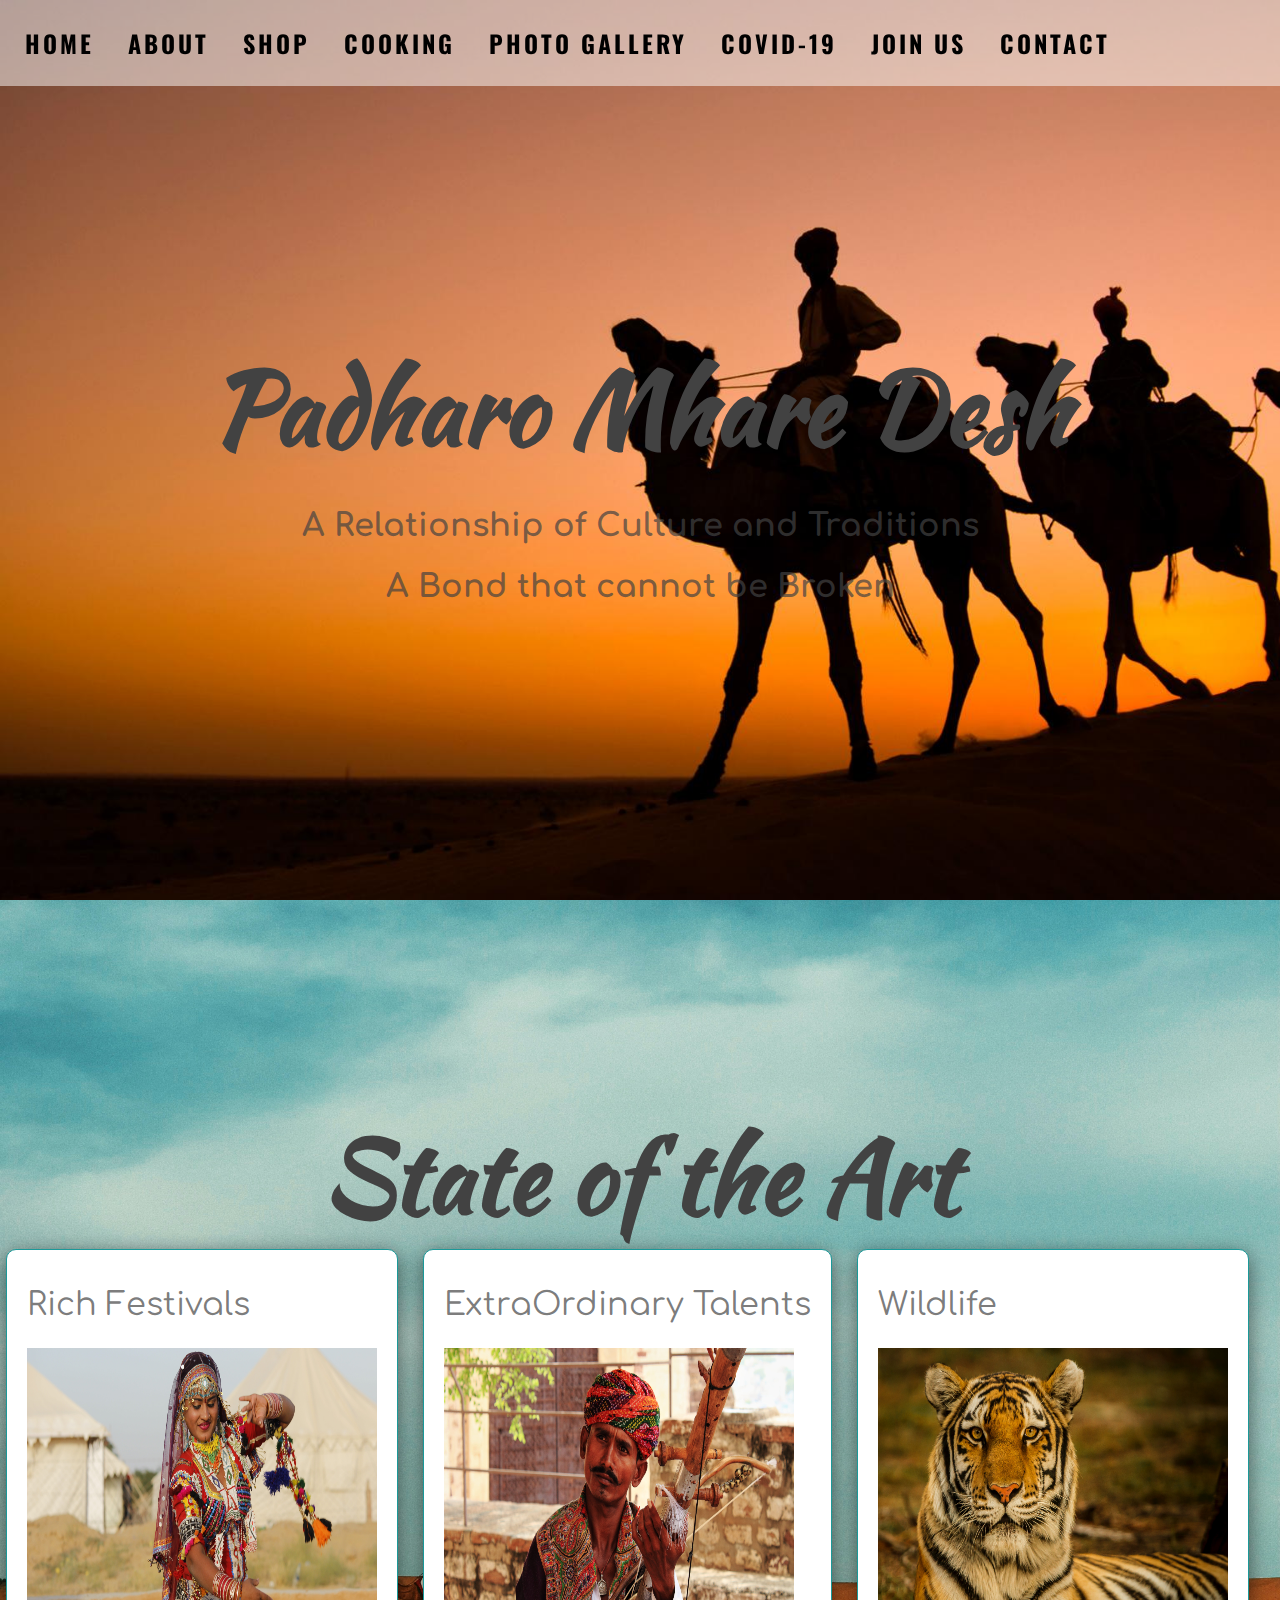
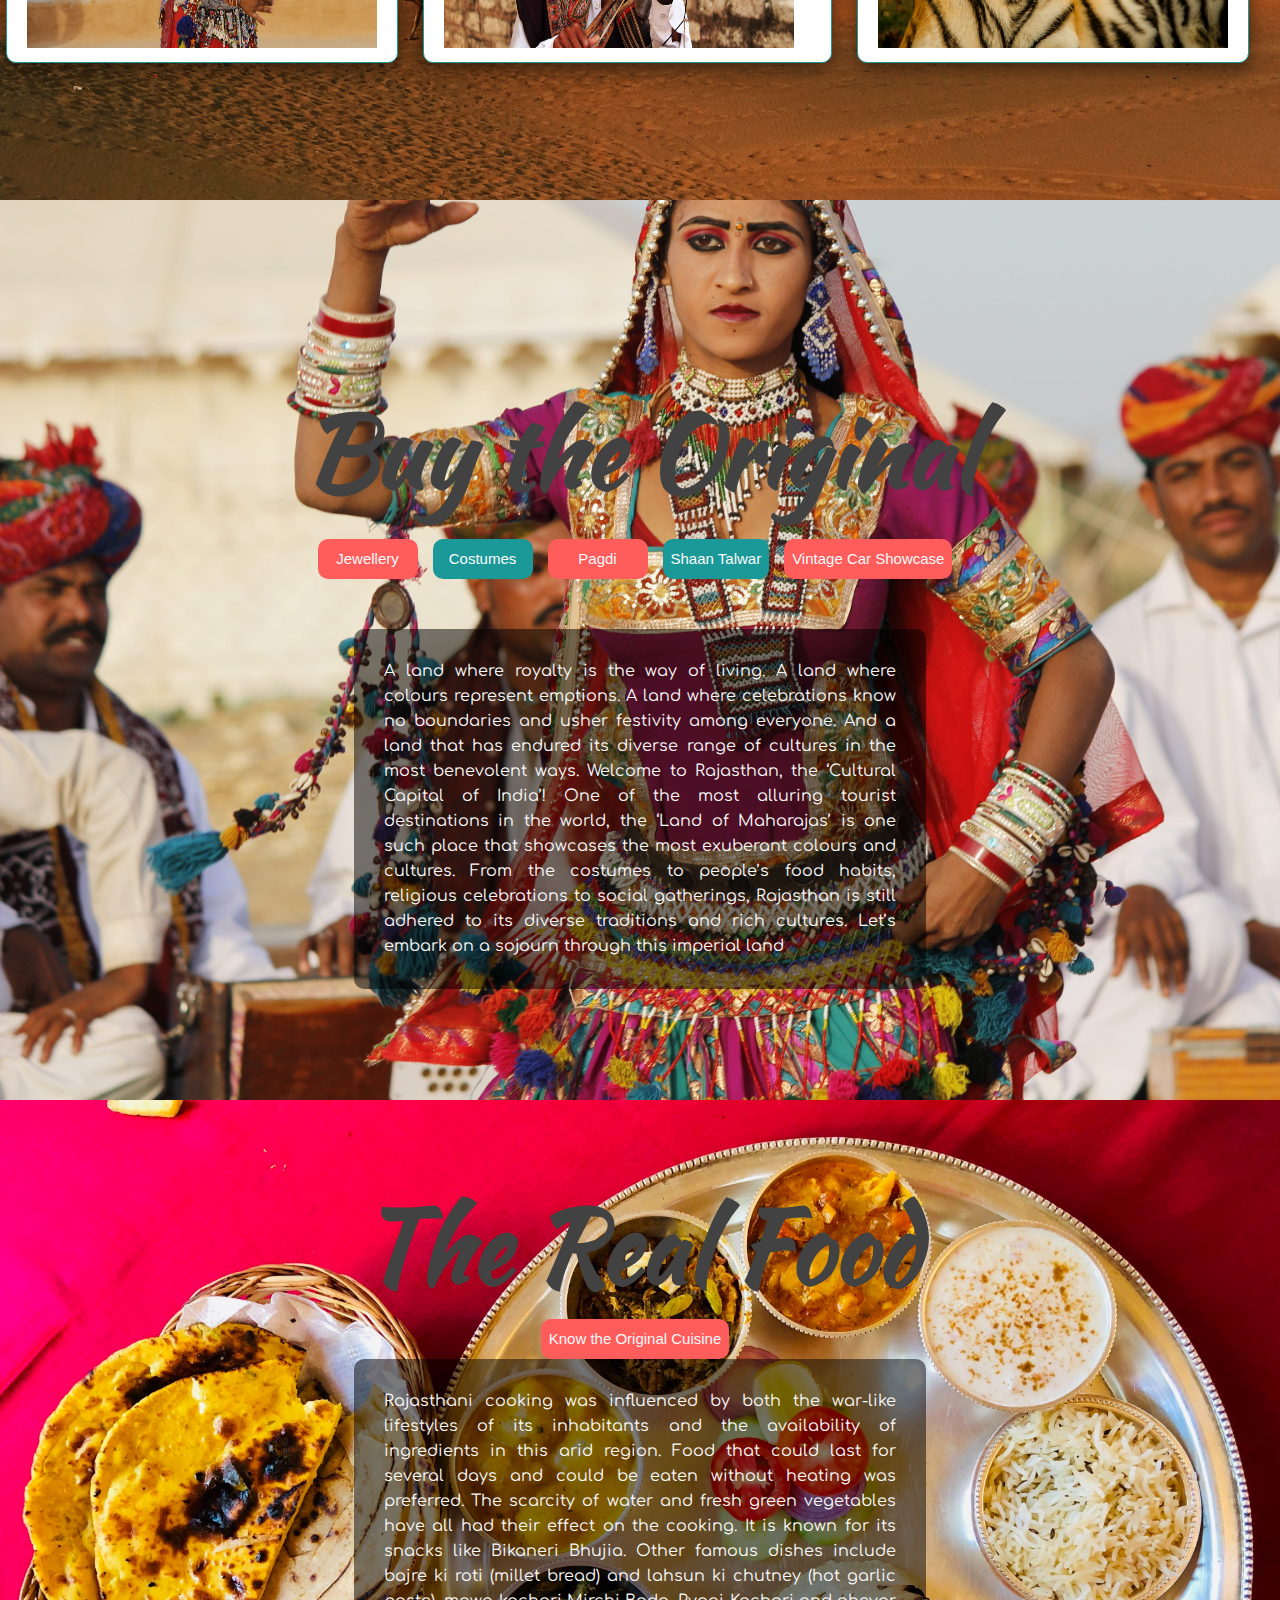
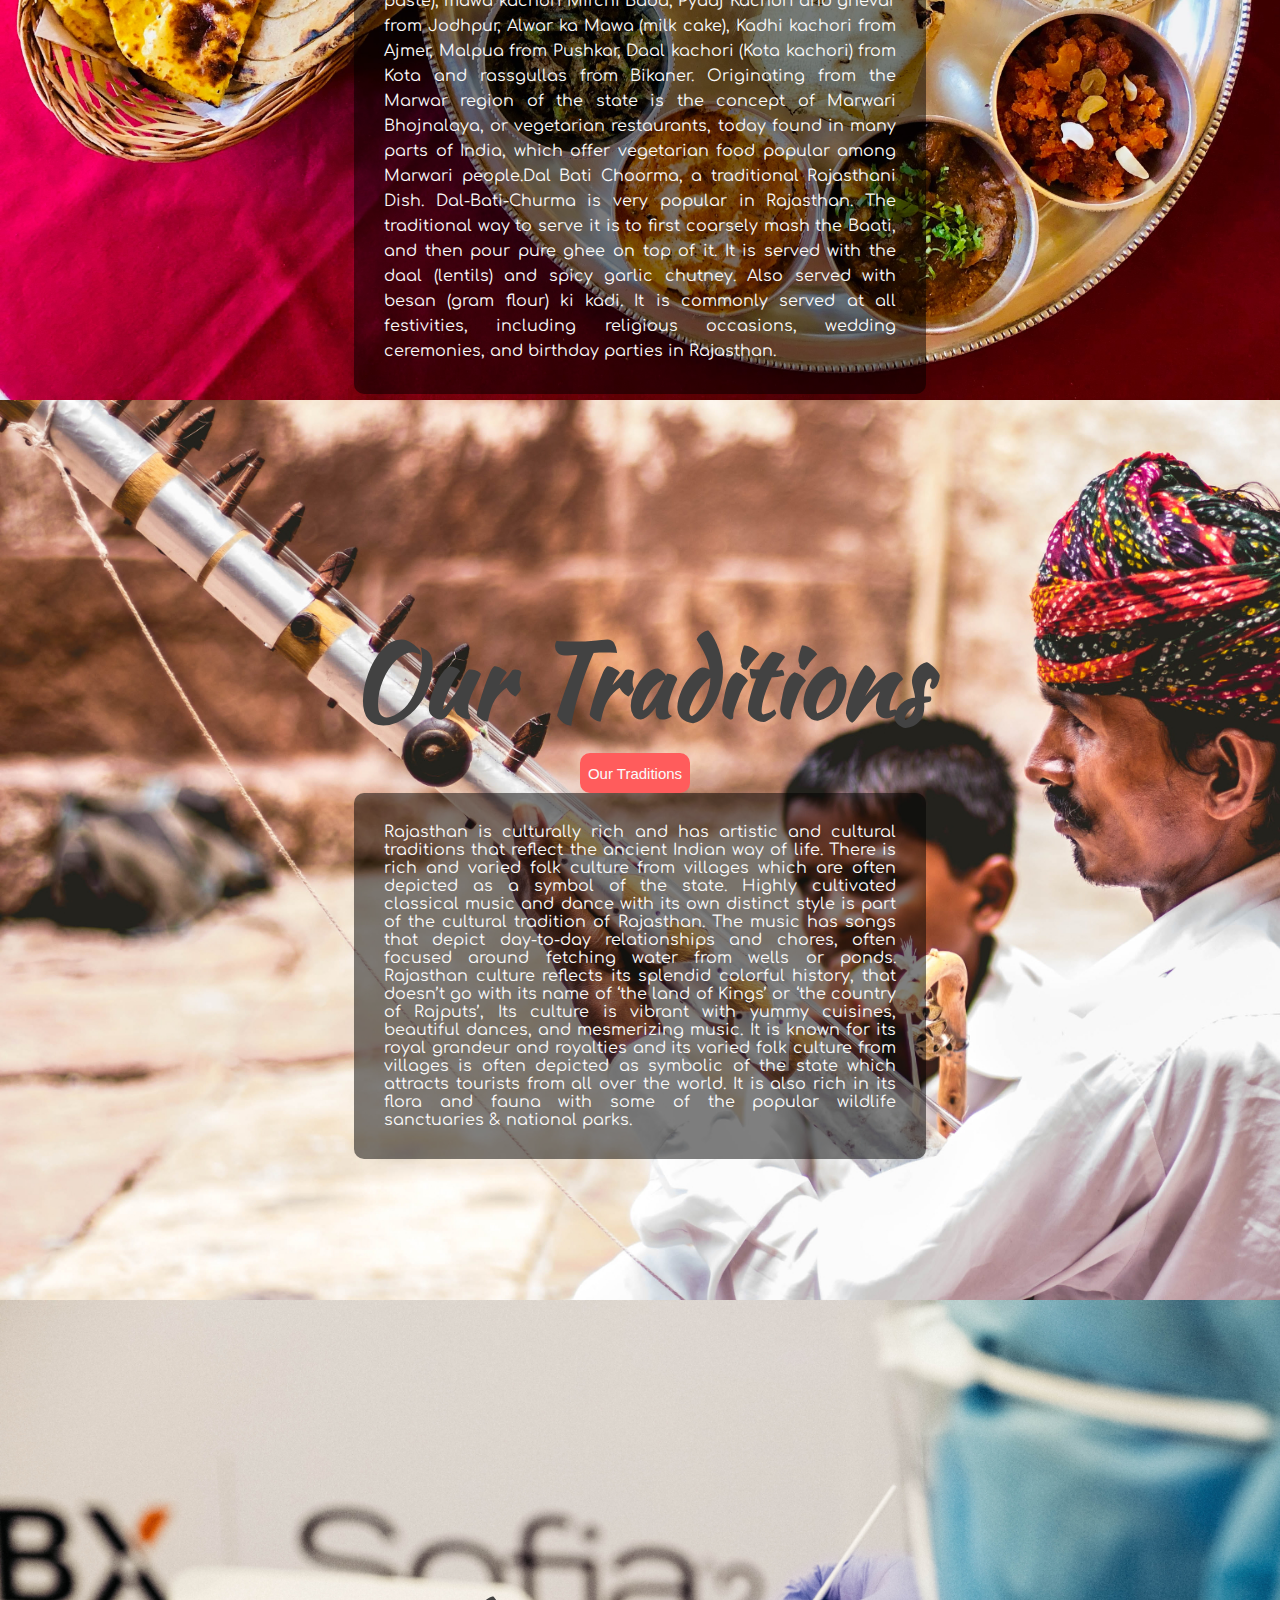
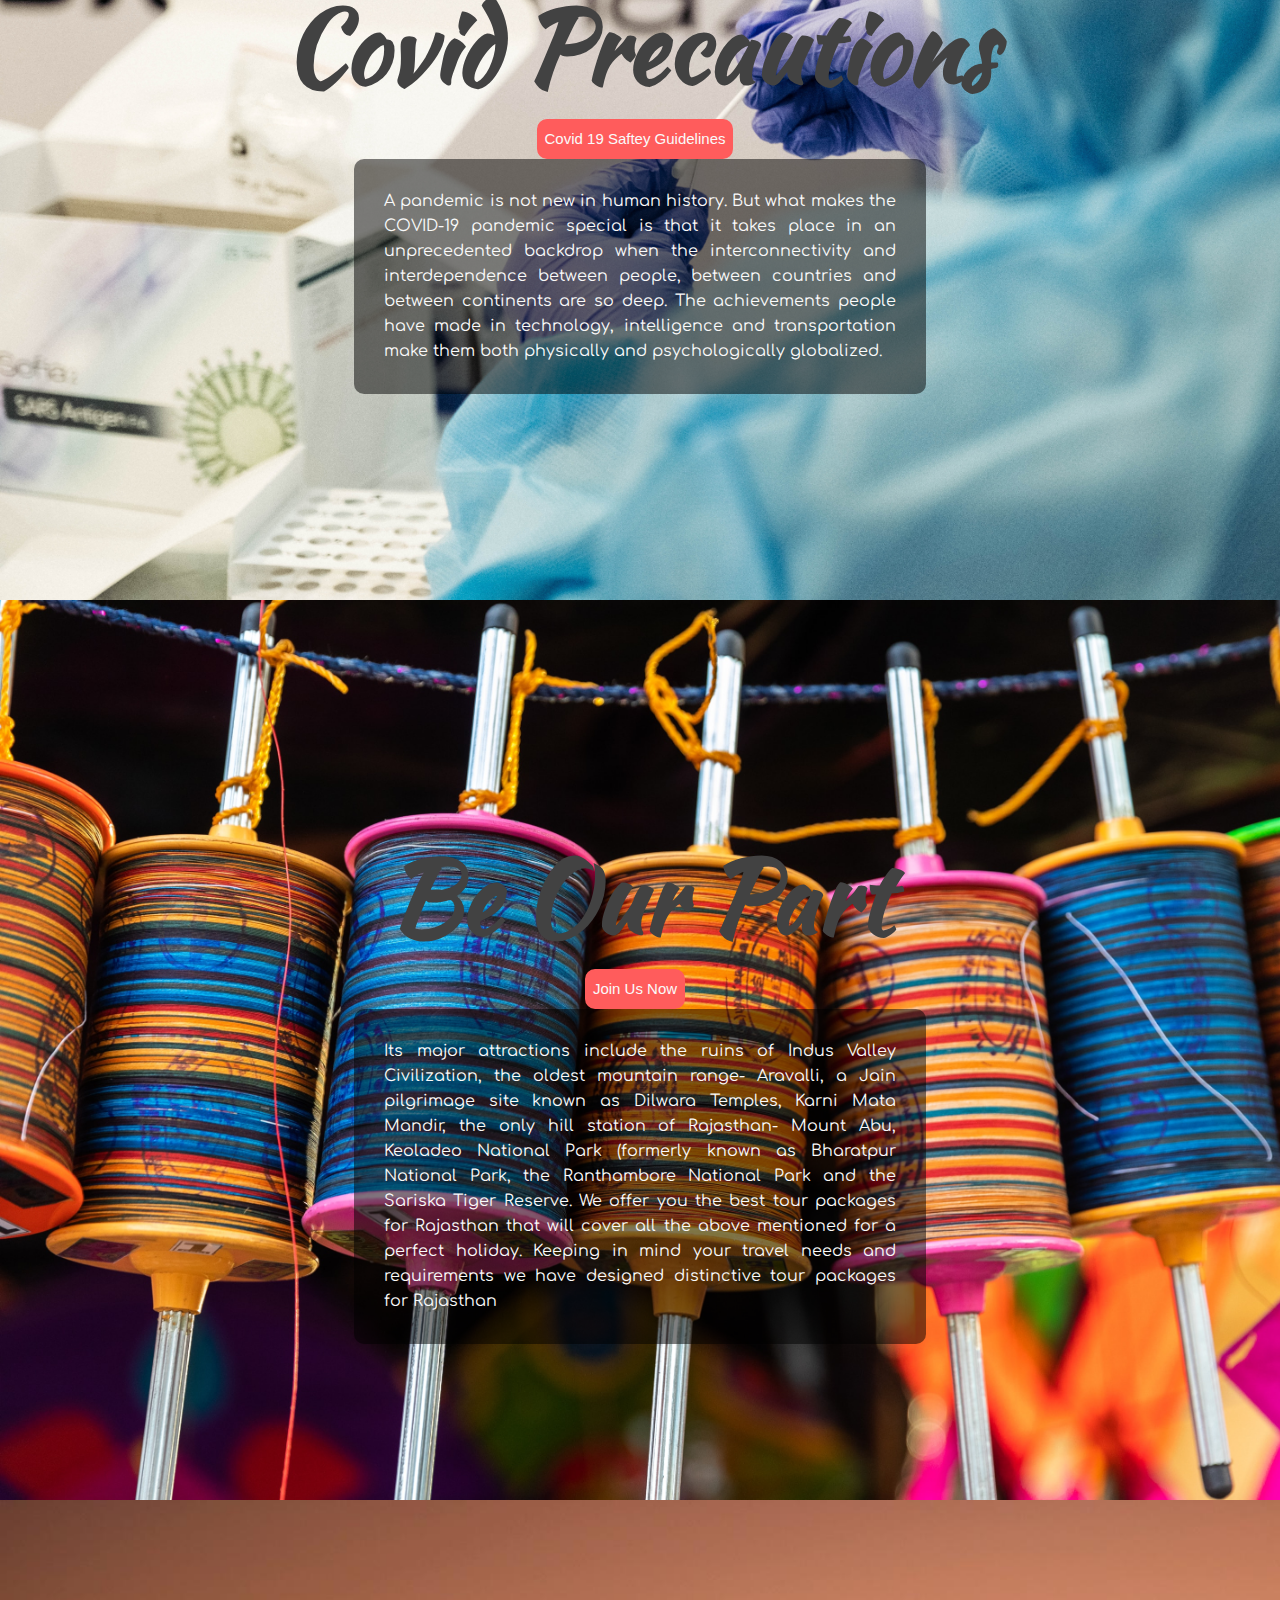
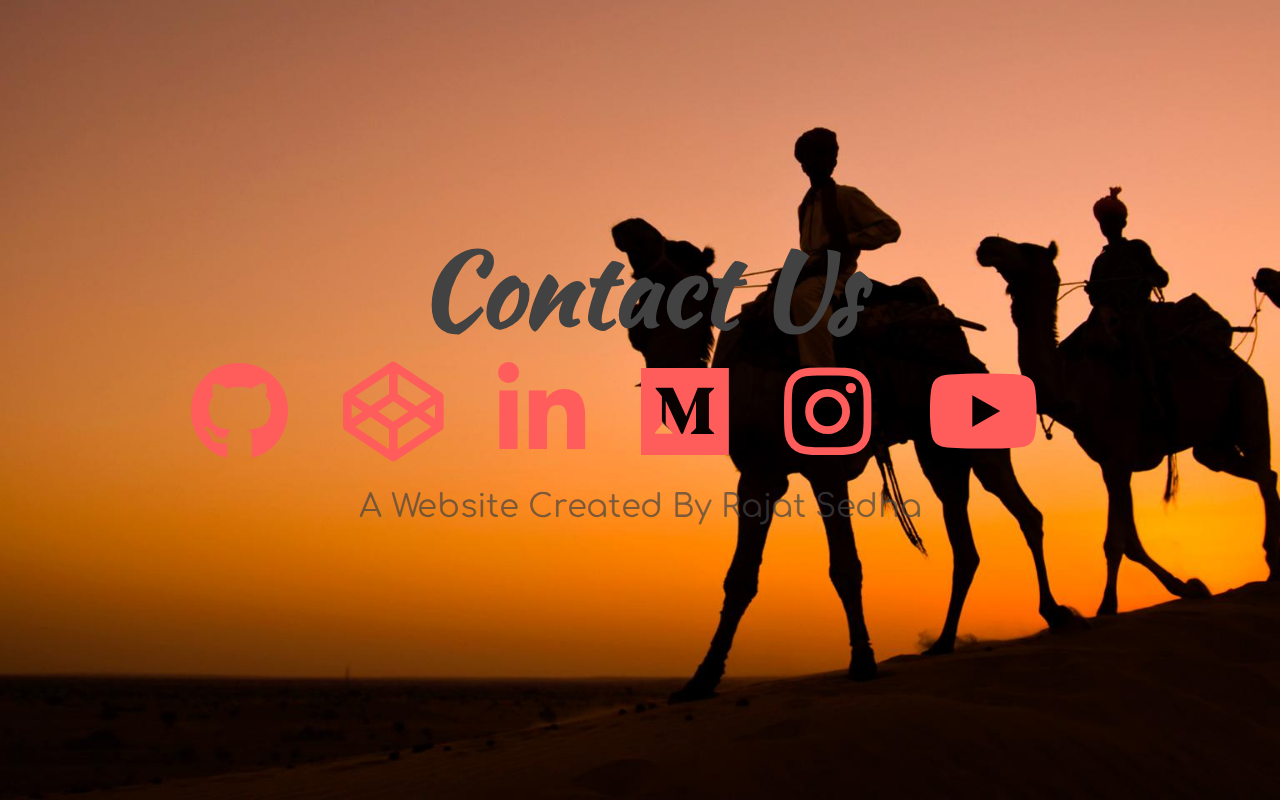
==== Home.html @ 93187e01 "PadharoMhareDesh is a website that shows the Colors of  the Indian State Rajasthan located in the we" ====
<!DOCTYPE html>
<html>
<head>
	<title></title>
	<link rel="stylesheet" href="https://cdnjs.cloudflare.com/ajax/libs/font-awesome/5.10.2/css/all.min.css"/>
</head>
<body>
	<link rel="stylesheet" type="text/css" href="css/home.css">
<script type="text/javascript" src="home.js"></script>
<nav id="nav">
	<a href="#home">HOME</a>
	<a href="#about">ABOUT</a>
	<a href="#projects">SHOP</a>
	<a href="#cooking">COOKING</a>
	<a href="#gallery">PHOTO GALLERY</a>
	<a href="#guidelines">COVID-19</a>
	<a href="#joinus">JOIN US</a>
	<a href="#contacts">CONTACT</a>

</nav>
<section id="home">
	<div class="title-group">
		<h1>Padharo Mhare Desh</h1>
		<h2><strong>A Relationship of Culture and Traditions</strong></h2>
		<h2><strong>A Bond that cannot be Broken</strong></h2>
	</div>
</section>
<section id="about">
	<h1>State of the Art</h1>
	<div class="about-container">
		<div class="image-container">
			<h2>Rich Festivals</h2>
			<img id="image1" src="images/image1.jpg"></img>
		</div>
		<div class="image-container">
			<h2>ExtraOrdinary Talents</h2>
			<img id="image2" src="images/image2.jpg"></img>
		</div>
		<div class="image-container">
			<h2>Wildlife</h2>
			<img id="image3" src="images/blake-meyer-5RBXc7R-YWs-unsplash.jpg"></img>
		</div>
	</div>
</section>
<section id="projects">
	<h1>Buy the Original</h1>
	<div class="buttons">
		<button class="primary" onclick="window.location.href='jewelleryindex/jewellery.html';">Jewellery</button>
		<button class="secondary" onclick="window.location.href='costumesindex/costumes.html';">Costumes</button>
		<button class="primary" onclick="window.location.href='pagdiindex/pagdi.html';">Pagdi</button>
		<button class="secondary" onclick="window.location.href='tlwarindex/talwar.html';">Shaan Talwar</button>
		<button class="primary" onclick="window.location.href='vintageindex/vintage.html';">Vintage Car Showcase</button>
	</div>
	<div class="text-box">
		<p>A land where royalty is the way of living. A land where colours represent emptions. A land where celebrations know no boundaries and usher festivity among everyone. And a land that has endured its diverse range of cultures in the most benevolent ways.

Welcome to Rajasthan, the ‘Cultural Capital of India’! One of the most alluring tourist destinations in the world, the ‘Land of Maharajas’ is one such place that showcases the most exuberant colours and cultures. From the costumes to people’s food habits, religious celebrations to social gatherings, Rajasthan is still adhered to its diverse traditions and rich cultures. Let’s embark on a sojourn through this imperial land</p>
	</div>
</section>
<section id="cooking">
	<h1>The Real Food</h1>
	<button class="primary" onclick="window.location.href='foodindex/food.html';">Know the Original Cuisine</button>
	<div class="text-box">
		<p>Rajasthani cooking was influenced by both the war-like lifestyles of its inhabitants and the availability of ingredients in this arid region. Food that could last for several days and could be eaten without heating was preferred. The scarcity of water and fresh green vegetables have all had their effect on the cooking. It is known for its snacks like Bikaneri Bhujia. Other famous dishes include bajre ki roti (millet bread) and lahsun ki chutney (hot garlic paste), mawa kachori Mirchi Bada, Pyaaj Kachori and ghevar from Jodhpur, Alwar ka Mawa (milk cake), Kadhi kachori from Ajmer, Malpua from Pushkar, Daal kachori (Kota kachori) from Kota and rassgullas from Bikaner. Originating from the Marwar region of the state is the concept of Marwari Bhojnalaya, or vegetarian restaurants, today found in many parts of India, which offer vegetarian food popular among Marwari people.Dal Bati Choorma, a traditional Rajasthani Dish. Dal-Bati-Churma is very popular in Rajasthan. The traditional way to serve it is to first coarsely mash the Baati, and then pour pure ghee on top of it. It is served with the daal (lentils) and spicy garlic chutney. Also served with besan (gram flour) ki kadi. It is commonly served at all festivities, including religious occasions, wedding ceremonies, and birthday parties in Rajasthan.</p>
	</div>
</section>
<section id="gallery">
	<h1>Our Traditions</h1>
	<button class="primary" onclick="window.location.href='traditionsindex/traditions.html';">Our Traditions</button>
	<div class="text-box">
		Rajasthan is culturally rich and has artistic and cultural traditions that reflect the ancient Indian way of life. There is rich and varied folk culture from villages which are often depicted as a symbol of the state. Highly cultivated classical music and dance with its own distinct style is part of the cultural tradition of Rajasthan. The music has songs that depict day-to-day relationships and chores, often focused around fetching water from wells or ponds.
		Rajasthan culture reflects its splendid colorful history, that doesn’t go with its name of ‘the land of Kings’ or ‘the country of Rajputs’, Its culture is vibrant with yummy cuisines, beautiful dances, and mesmerizing music.

It is known for its royal grandeur and royalties and its varied folk culture from villages is often depicted as symbolic of the state which attracts tourists from all over the world. It is also rich in its flora and fauna with some of the popular wildlife sanctuaries & national parks.
	</div>
</section>
<section id="guidelines">
	<h1>Covid Precautions</h1>
<button class="primary" onclick="window.location.href='guidilinesindex/guidelines.html';">Covid 19 Saftey Guidelines</button>
	<div class="text-box">
		<p>A pandemic is not new in human history. But what makes the COVID-19 pandemic special is that it takes place in an unprecedented backdrop when the interconnectivity and interdependence between people, between countries and between continents are so deep. The achievements people have made in technology, intelligence and transportation make them both physically and psychologically globalized.</p>
	</div>
</section>
<section id="joinus">
	<h1>Be Our Part</h1>
	<button class="primary" onclick="window.location.href='loginindex/login.html';">Join Us Now</button>
	<div class="text-box">
		<p>Its major attractions include the ruins of Indus Valley Civilization, the oldest mountain range- Aravalli, a Jain pilgrimage site known as Dilwara Temples, Karni Mata Mandir, the only hill station of Rajasthan- Mount Abu, Keoladeo National Park (formerly known as Bharatpur National Park, the Ranthambore National Park and the Sariska Tiger Reserve. We offer you the best tour packages for Rajasthan that will cover all the above mentioned for a perfect holiday. Keeping in mind your travel needs and requirements we have designed distinctive tour packages for Rajasthan</p>
	</div>
</section>
<section id="contacts">
	<h1>Contact Us</h1>
	<div class="social-icons">
		<i class="fab fa-github" onclick="window.location.href='https://github.com/RajatSedha';"></i>
		<i class="fab fa-codepen"></i>
		<i class="fab fa-linkedin-in" onclick="window.location.href='https://www.linkedin.com/in/rajatsedha1/';"></i>
		<i class="fab fa-medium"></i>
		<i class="fab fa-instagram"></i>
		<i class="fab fa-youtube"></i>
	</div>
	<h2>A Website Created By Rajat Sedha</h2>
</section>

</body>
</html>
---- css/home.css ----
@import url('https://fonts.googleapis.com/css2?family=Comfortaa&family=Kaushan+Script&family=Oswald&display=swap');
:root {
  --primary-color: rgb(255, 92, 92);
  --primary-variant: #ff2d2d;
  --secondary-color: #1b9999;
  --on-primary: rgb(250, 250, 250);
  --on-background: rgb(66, 66, 66);
  --on-background-alt: rgba(66, 66, 66, 0.7);
  --background: rgb(255, 255, 255);
  --box-shadow: 0 5px 20px 1px rgba(0, 0, 0, 0.5);
}
body {
  margin: 0;
  color: var(--on-background);
  font-family: Comfortaa, sans-serif;
  /*background-color: var(--background);*/
  /*background-size: cover;*/
}
#home{
  background: url(../images/wp4021293-rajasthan-wallpapers.jpg);
  background-size: cover;
}
#about{
  background: url(../images/ivy-aralia-nizar-Bz3aP1lagp4-unsplash.jpg);
  background-size: cover;
}
#projects{
  background: url(../images/wallpaperflare.com_wallpapee3d.jpg);
  background-size: cover;
}
#cooking{
  background: url(../images/barun-ghosh-wClFKcjhNcI-unsplash.jpg);
  background-size: cover;
}
#styles{
background: url(../images/nina-luong-t2ibC_N1z00-unsplash.jpg);
background-size: cover;
}
#gallery{
background: url(../images/wallpaperflare.com_wallpapeeed.jpg);
background-size: cover;
}
#guidelines{
  background: url(../images/jc-gellidon-xX0NVbJy8a8-unsplash.jpg);
  background-size: cover;
}
#joinus{
background: url(../images/nina-luong-t2ibC_N1z00-unsplash.jpg);
background-size: cover;
}
#contacts{
background: url(../images/wp4021293-rajasthan-wallpapers.jpg);
background-size: cover;
}
html {
  box-sizing: border-box;
  scroll-behavior: smooth;
}
section {
  min-height: 100vh;
  display: flex;
  justify-content: center;
  align-items: center;
  flex-direction: column;
}
h1 {
  font-family: Kaushan Script, sans-serif;
  font-size: 100px;
  margin-bottom: 0;
}

h2 {
  color: var(--on-background-alt);
  font-size: 32px;
  font-weight: normal;
}
/* Navigation */
nav {
  z-index: 10;
  position: fixed;
  font-family: Oswald, sans-serif;
  font-size: 24px;
  letter-spacing: 3px;
  padding: 25px;
  width: 100vw;
  background: rgb(255 255 255 / 50%);
}
a {
  margin-right: 25px;
  color: black;
  text-decoration: none;
  border-bottom: 3px solid transparent;
  font-weight: bold;
}
/* Home Section */
.title-group {
  text-align: center;
}

/* About Section */
.about-container {
  display: flex;
}
.image-container {
  border: 1px solid var(--secondary-color);
  border-radius: 10px;
  padding: 10px 20px;
  margin-right: 25px;
  width: auto;
  background: var(--background);
  box-shadow: var(--box-shadow);
}
img {
  height: 300px;
  width: 350px;
}
.buttons {
  margin-top: 15px;
  margin-bottom: 50px;
}
button {
  min-width: 100px;
  height: 40px;
  cursor: pointer;
  border-radius: 10px;
  margin-right: 10px;
  border: 2px solid var(--primary-color);
  font-size: 15px;
  outline: none;
}
button:disabled {
  opacity: 0.4;
  cursor: default;
}

button:hover:not(.outline) {
  filter: brightness(110%);
}

.primary {
  background: var(--primary-color);
  color: var(--on-primary);
}


.secondary {
  border: 2px solid var(--secondary-color);
}

.secondary,
.secondary:hover,
.outline.secondary:hover {
  background: var(--secondary-color);
  color: var(--on-primary);
}

.outline {
  background: var(--background);
  color: var(--on-background);
}

.outline:hover {
  background: var(--primary-color);
  color: var(--on-primary);
}

.text-box {
  width: 40%;
  text-align: justify;
  background: rgb(0 0 0 / 50%);
  color: var(--on-primary);
  border-radius: 10px;
  padding: 30px;
}

p {
  margin: 0;
  line-height: 25px;
}
/* Contact Section */
.fab {
  font-size: 100px;
  margin-right: 50px;
  cursor: pointer;
  color: var(--primary-color);
}

.fab:hover {
  color: var(--on-background);
}
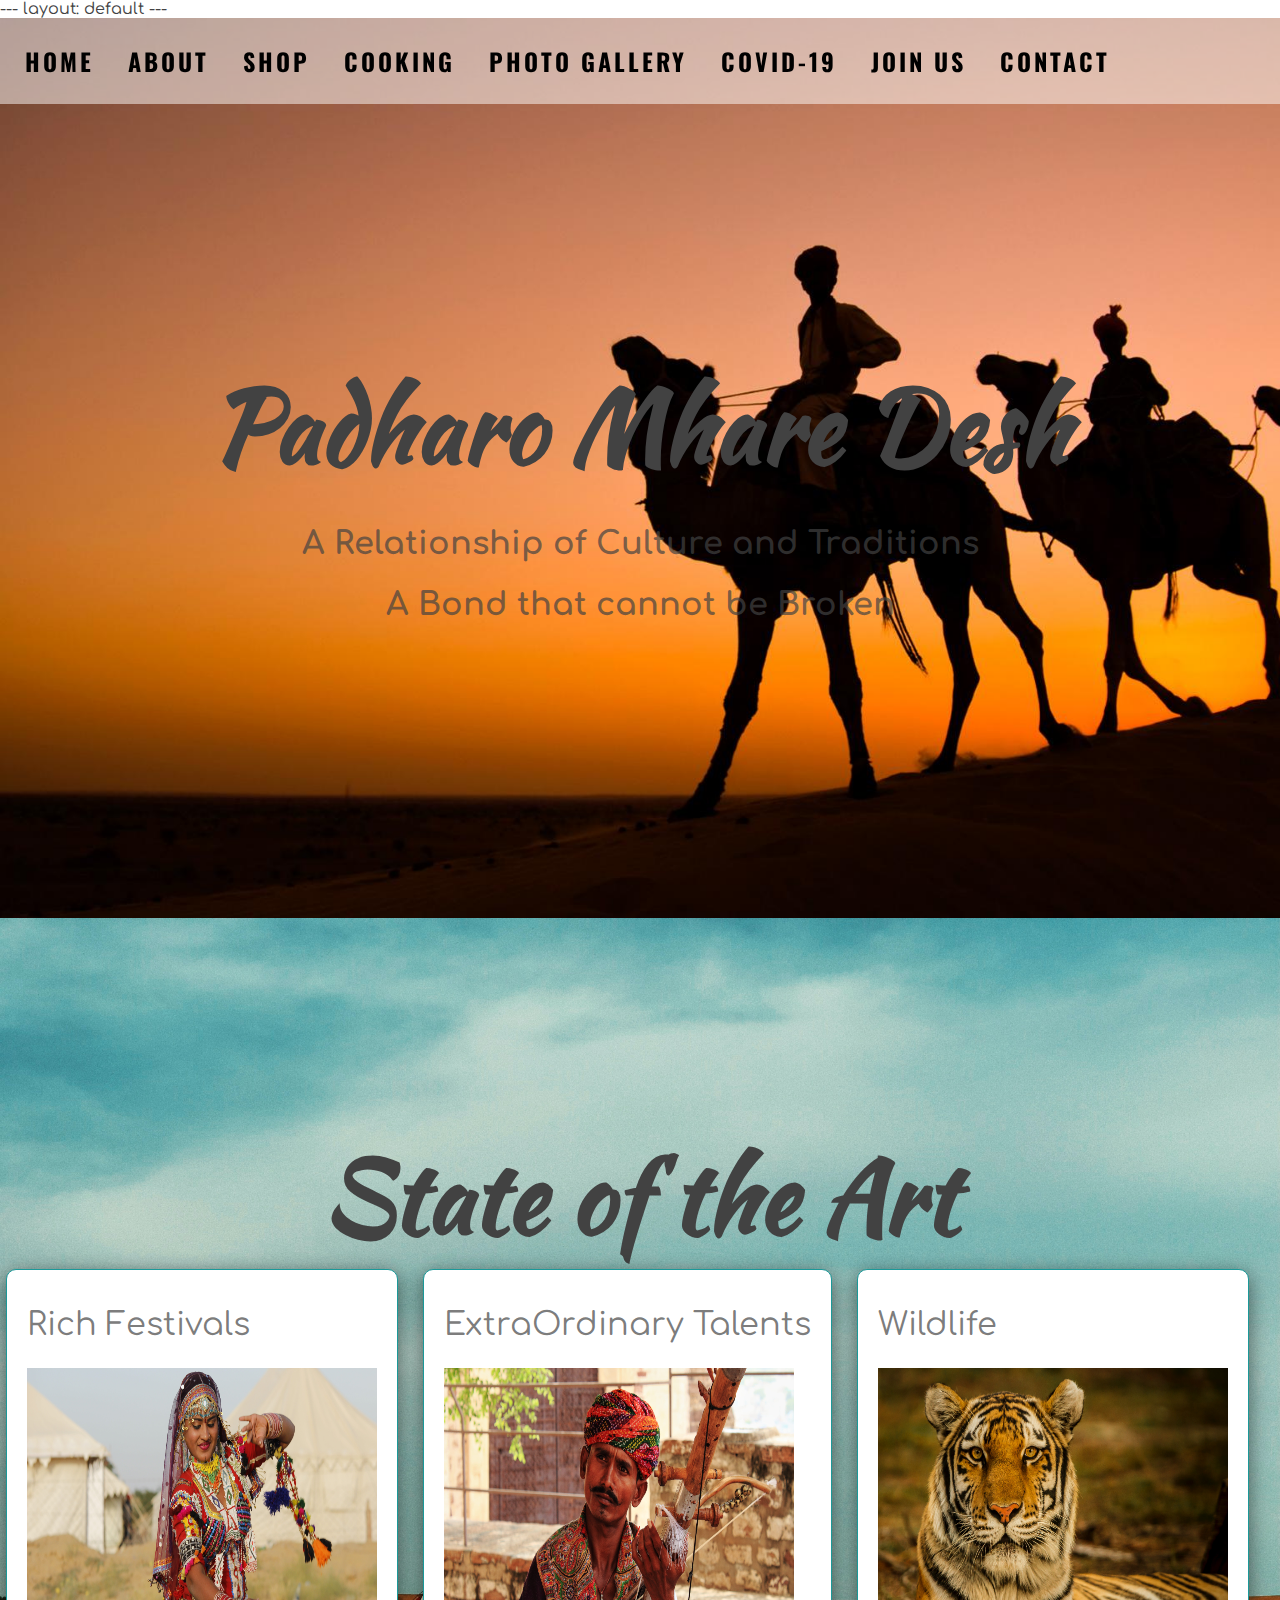
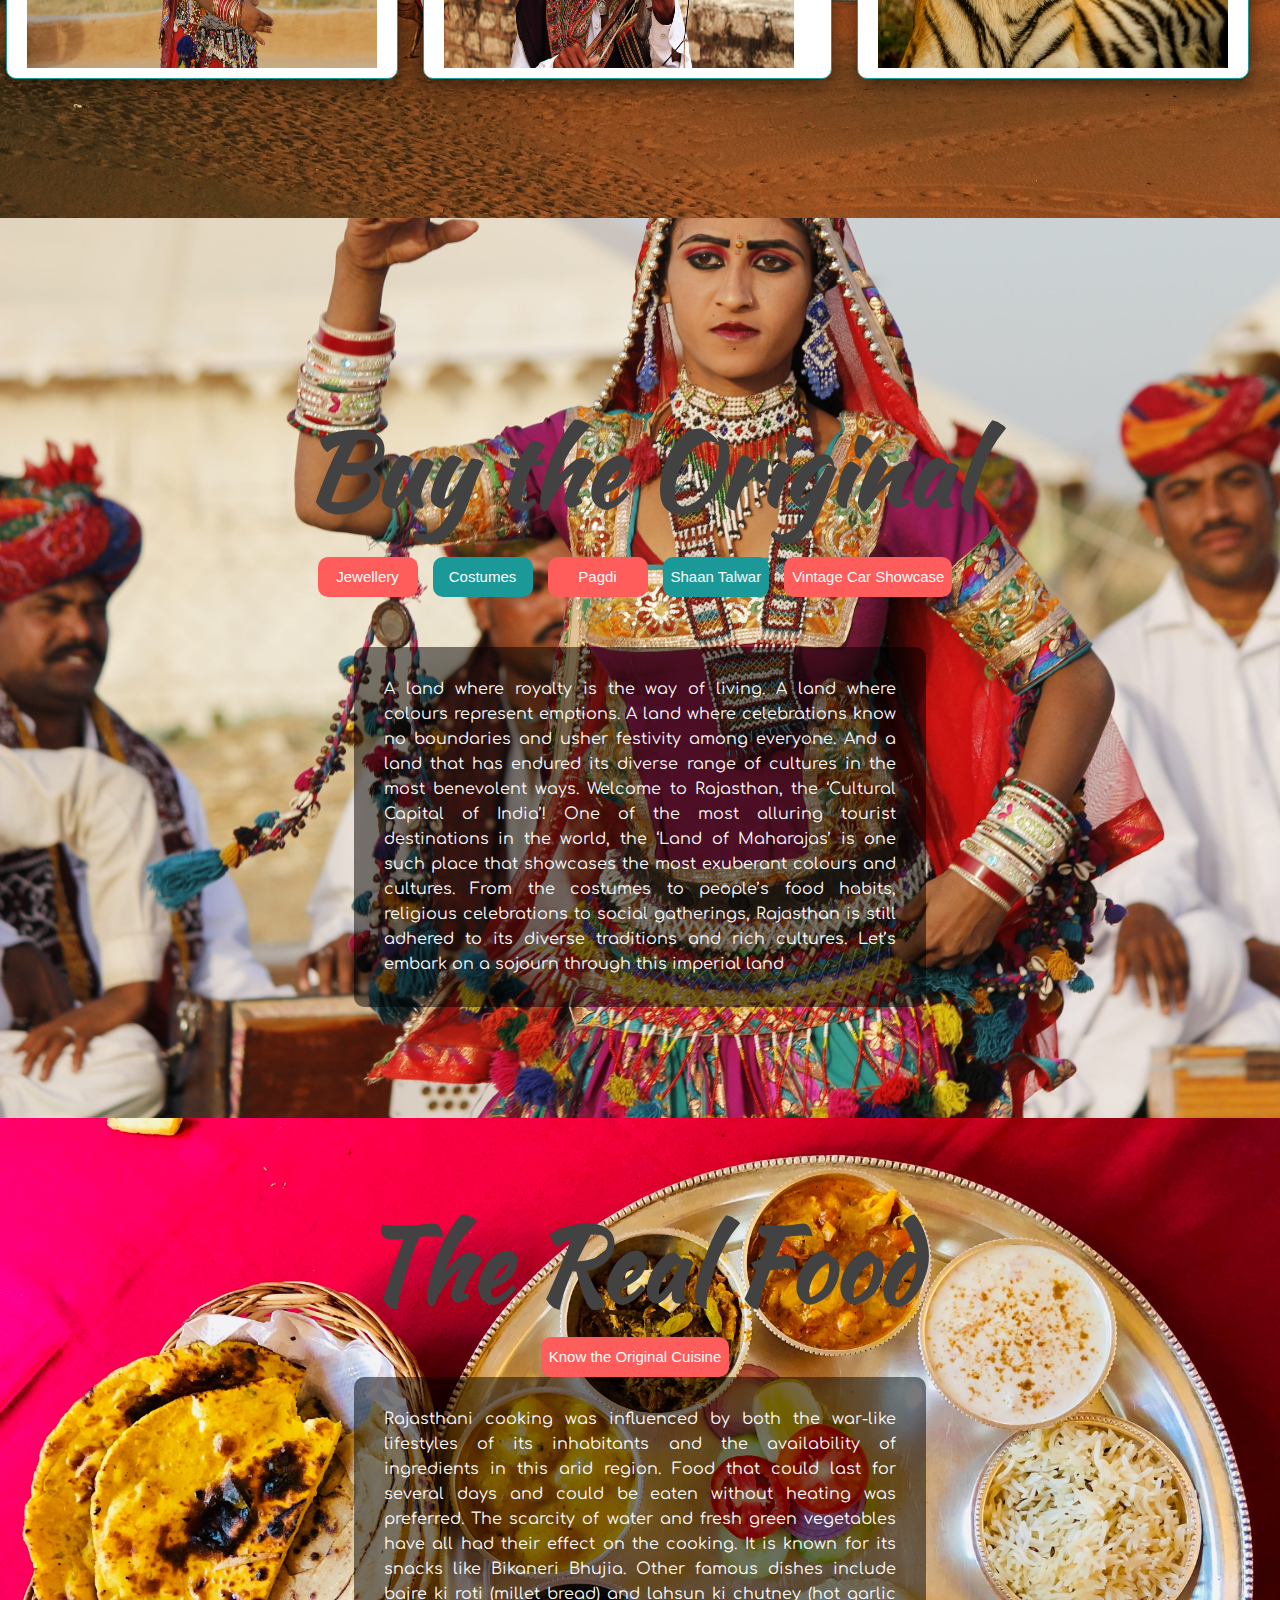
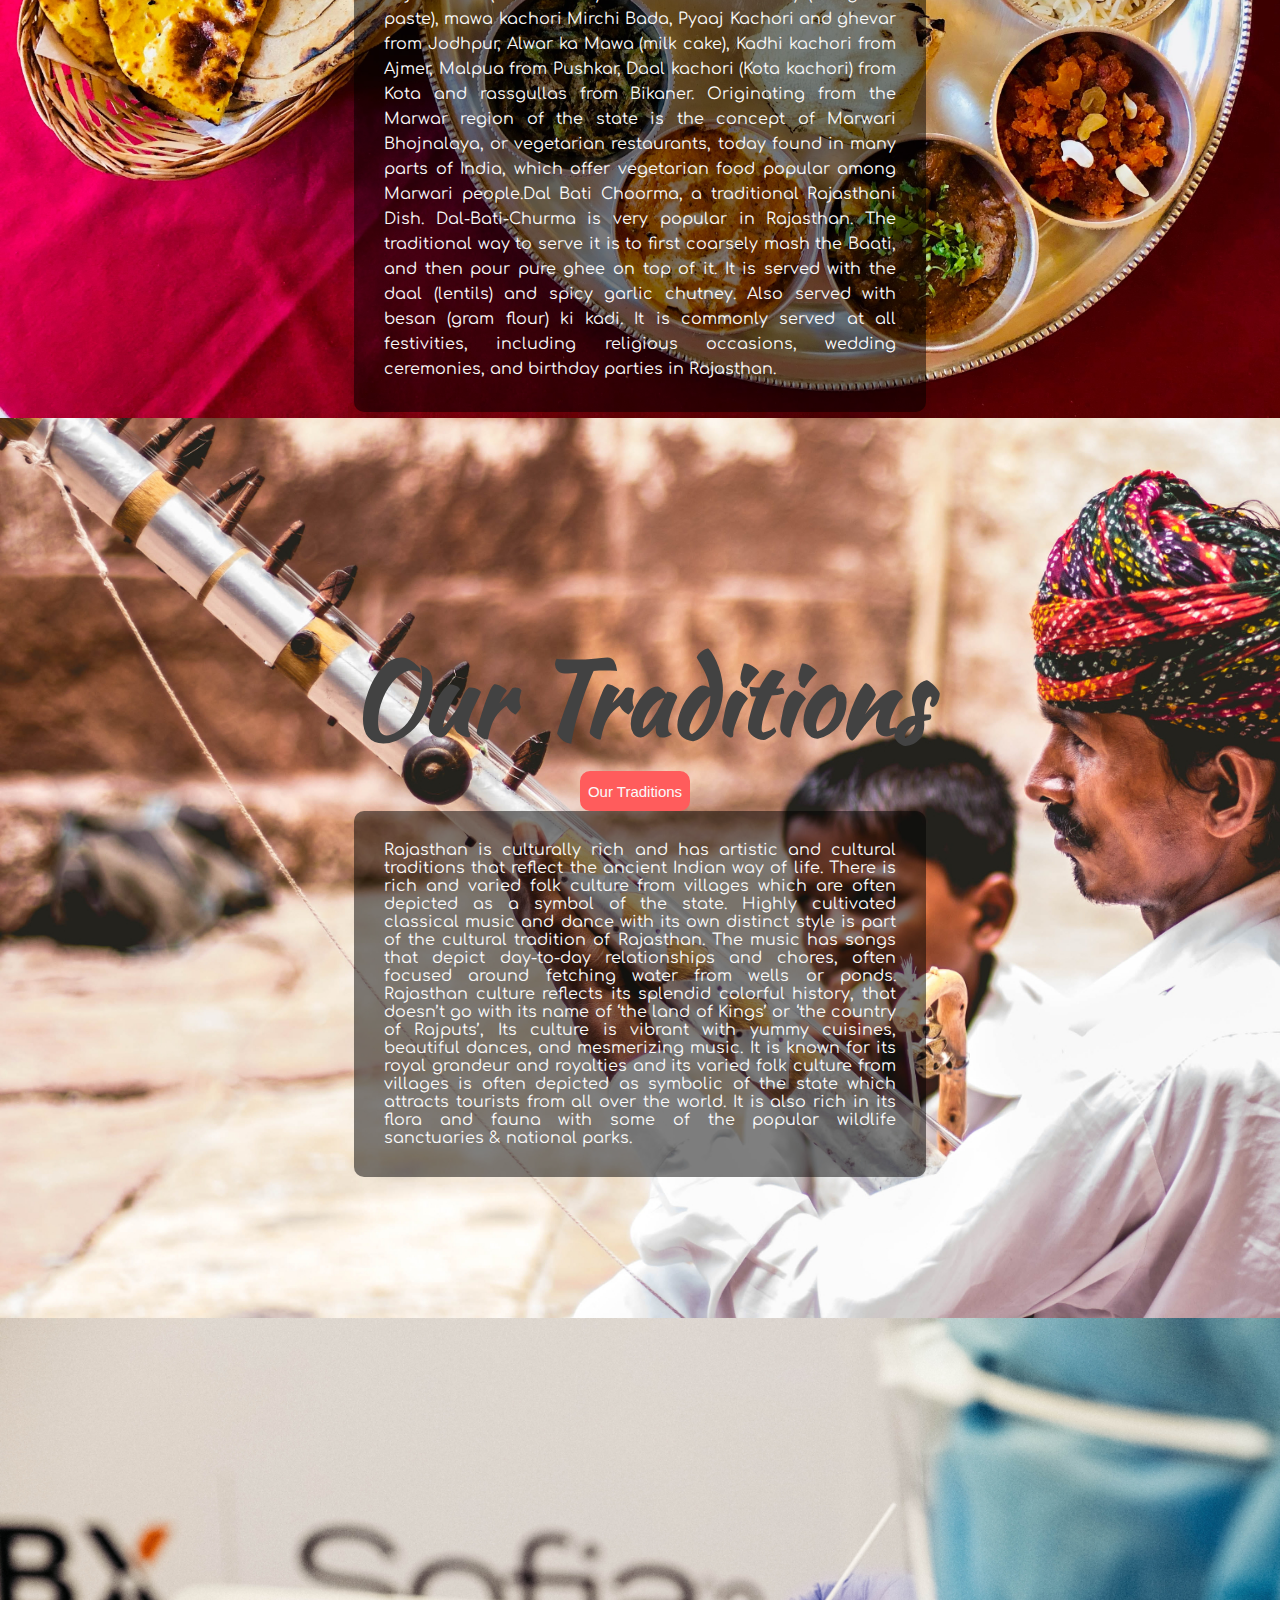
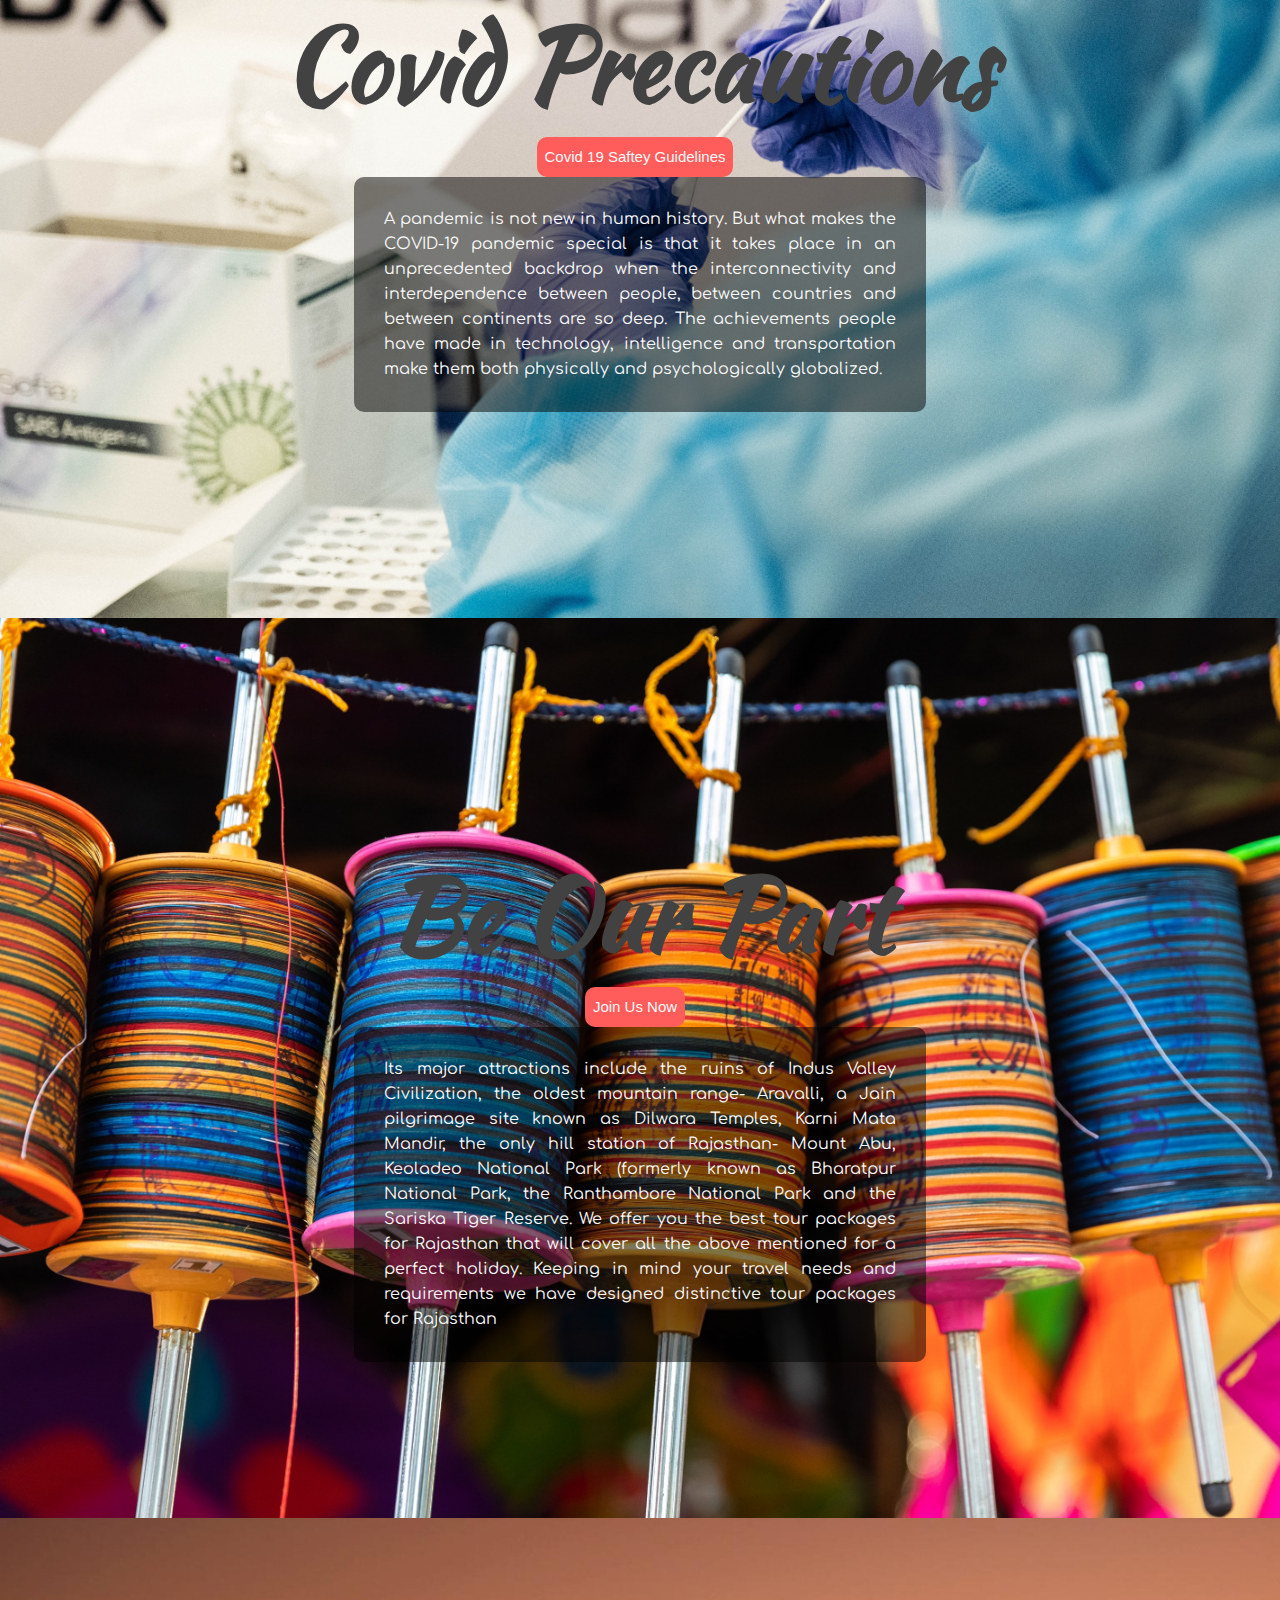
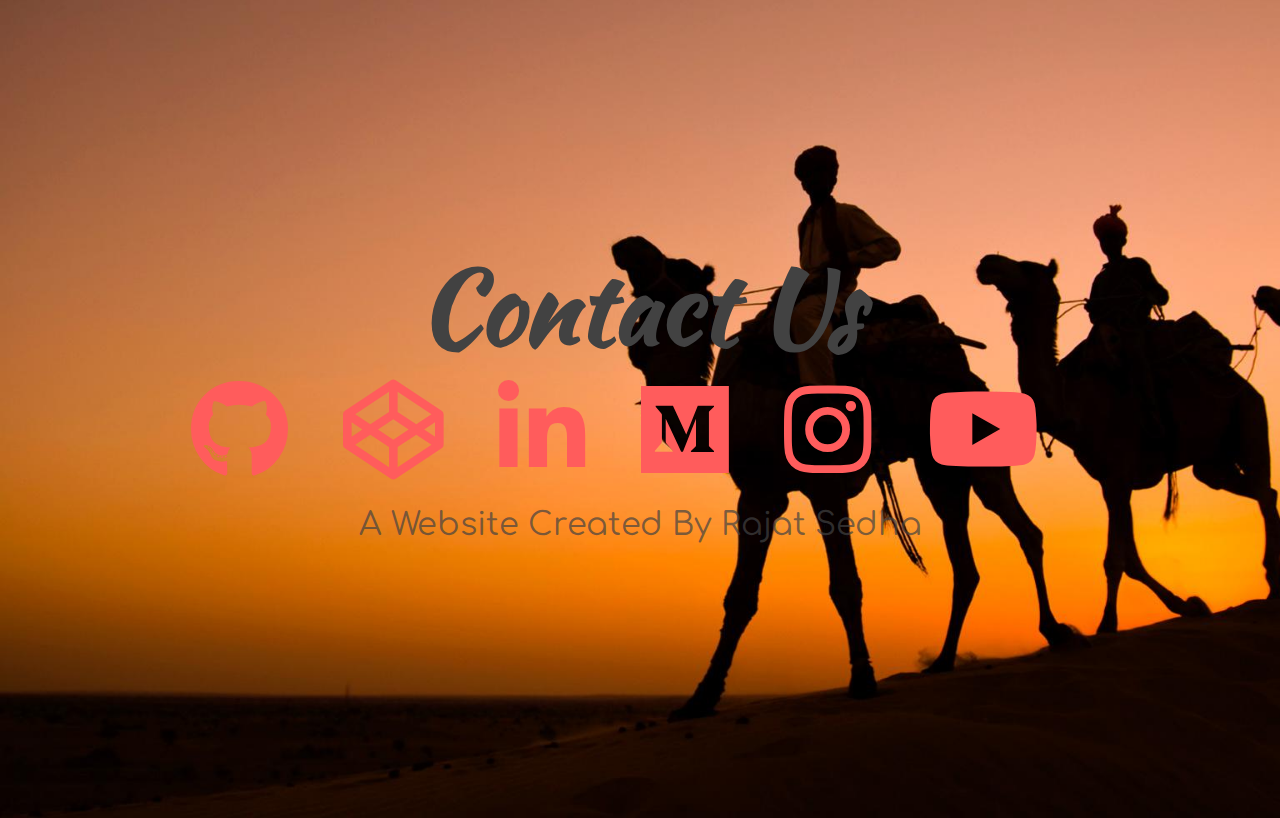
==== commit fece619f: "Update Home.html" ====
--- a/Home.html
+++ b/Home.html
@@ -1,10 +1,8 @@
-<!DOCTYPE html>
-<html>
-<head>
-	<title></title>
+---
+layout: default
+---
+<body>
 	<link rel="stylesheet" href="https://cdnjs.cloudflare.com/ajax/libs/font-awesome/5.10.2/css/all.min.css"/>
-</head>
-<body>
 	<link rel="stylesheet" type="text/css" href="css/home.css">
 <script type="text/javascript" src="home.js"></script>
 <nav id="nav">
@@ -102,4 +100,3 @@
 </section>
 
 </body>
-</html>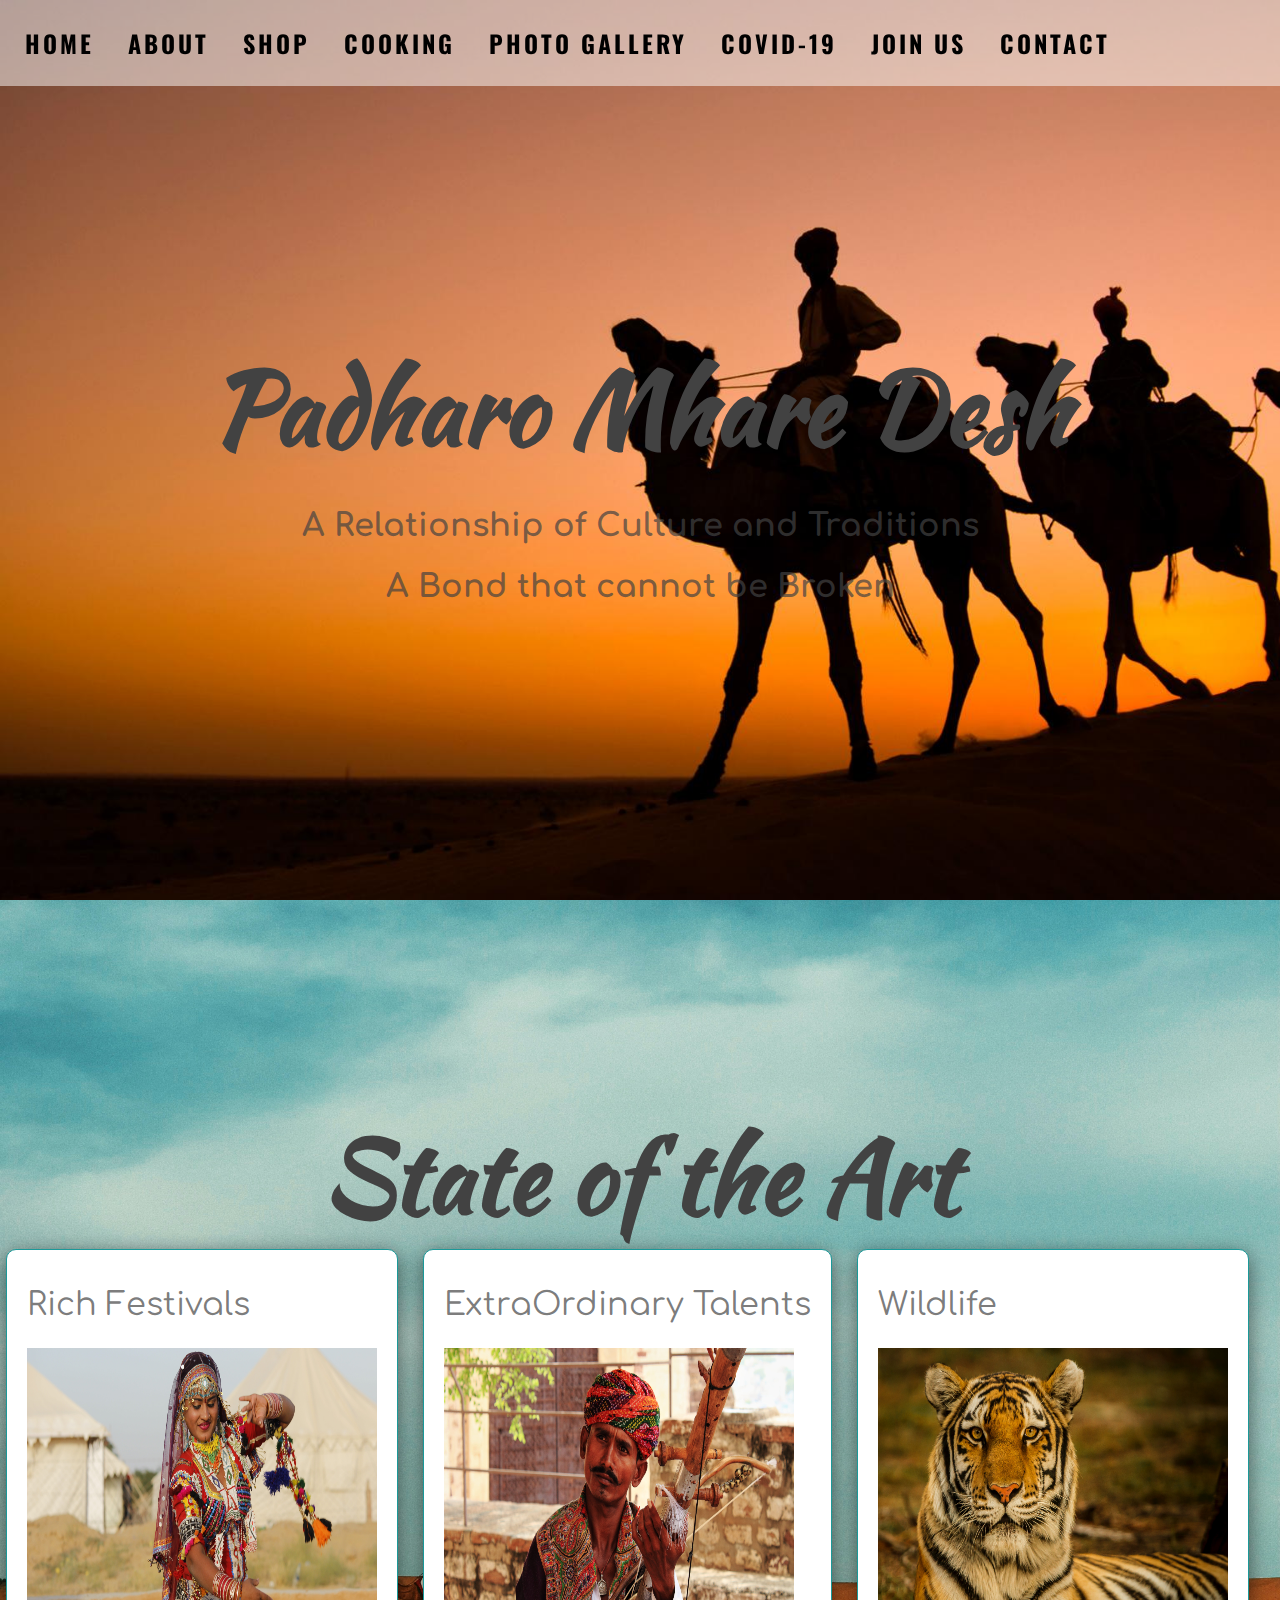
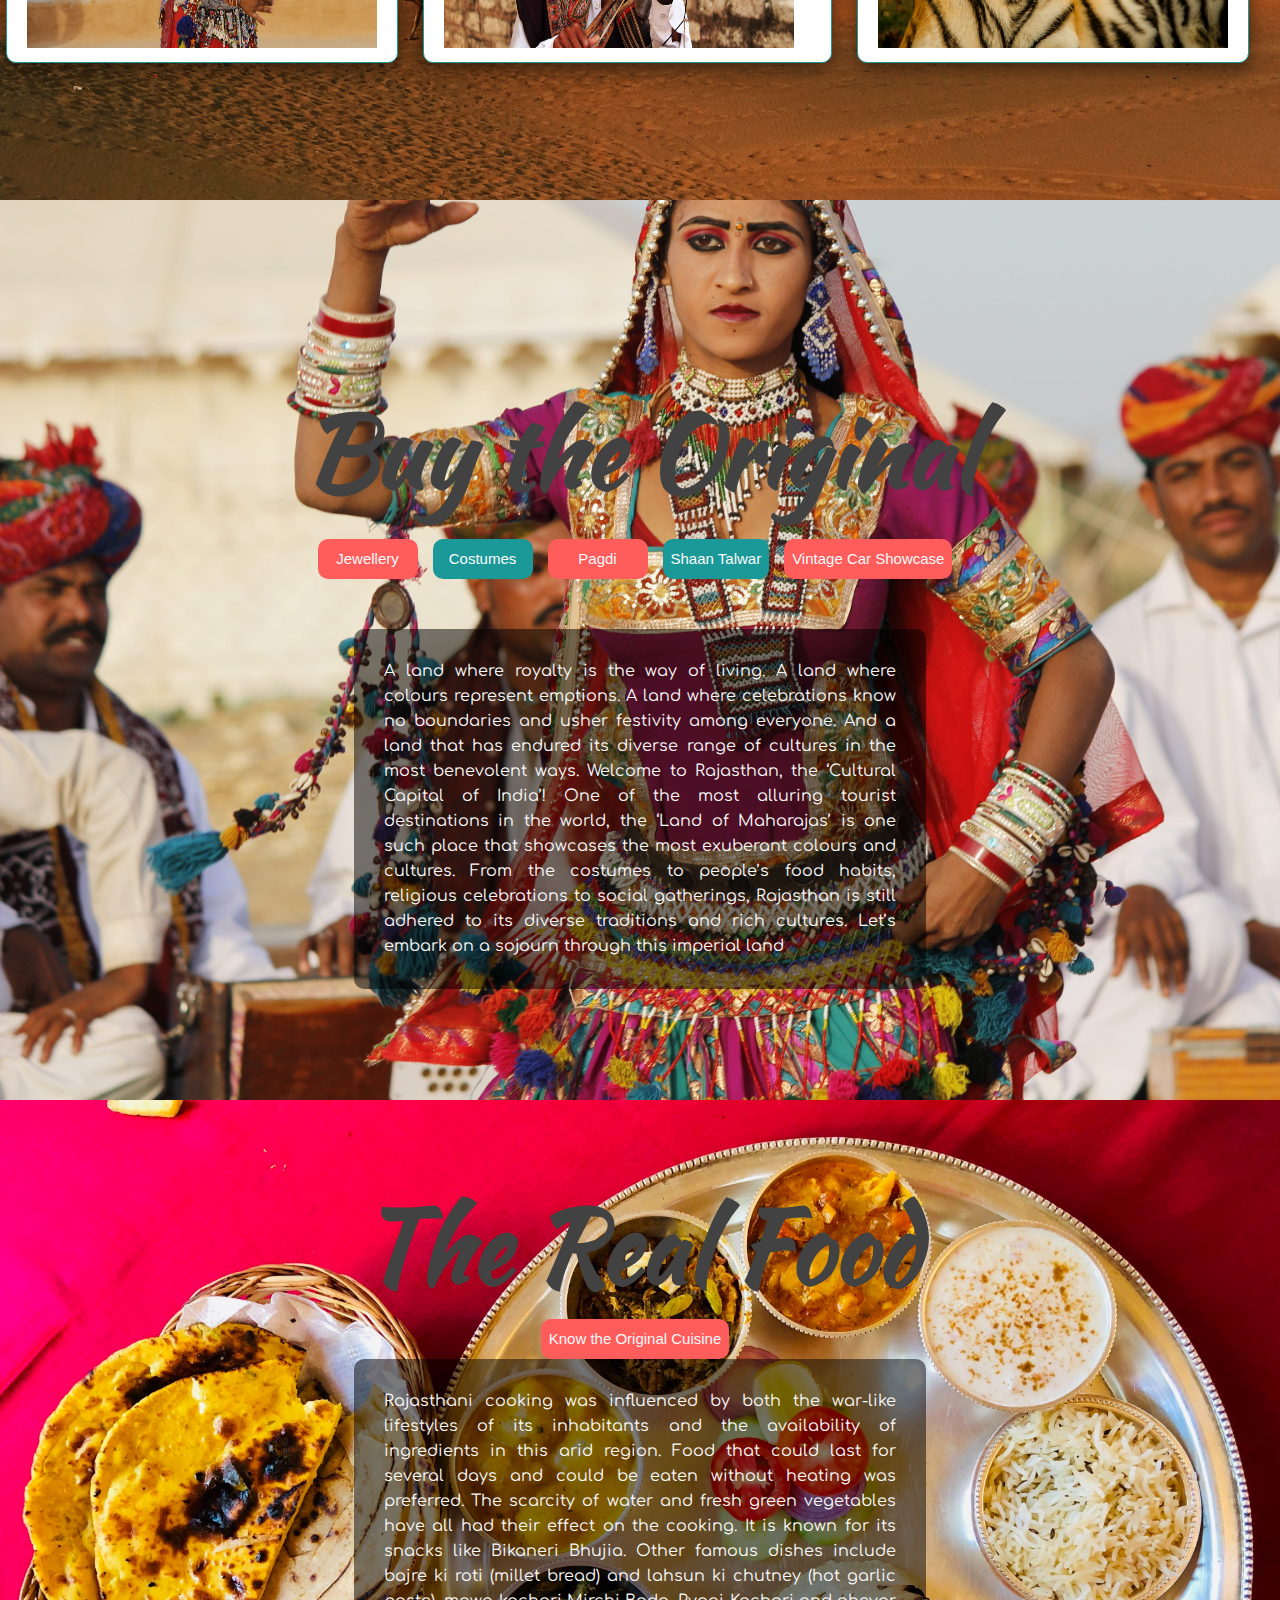
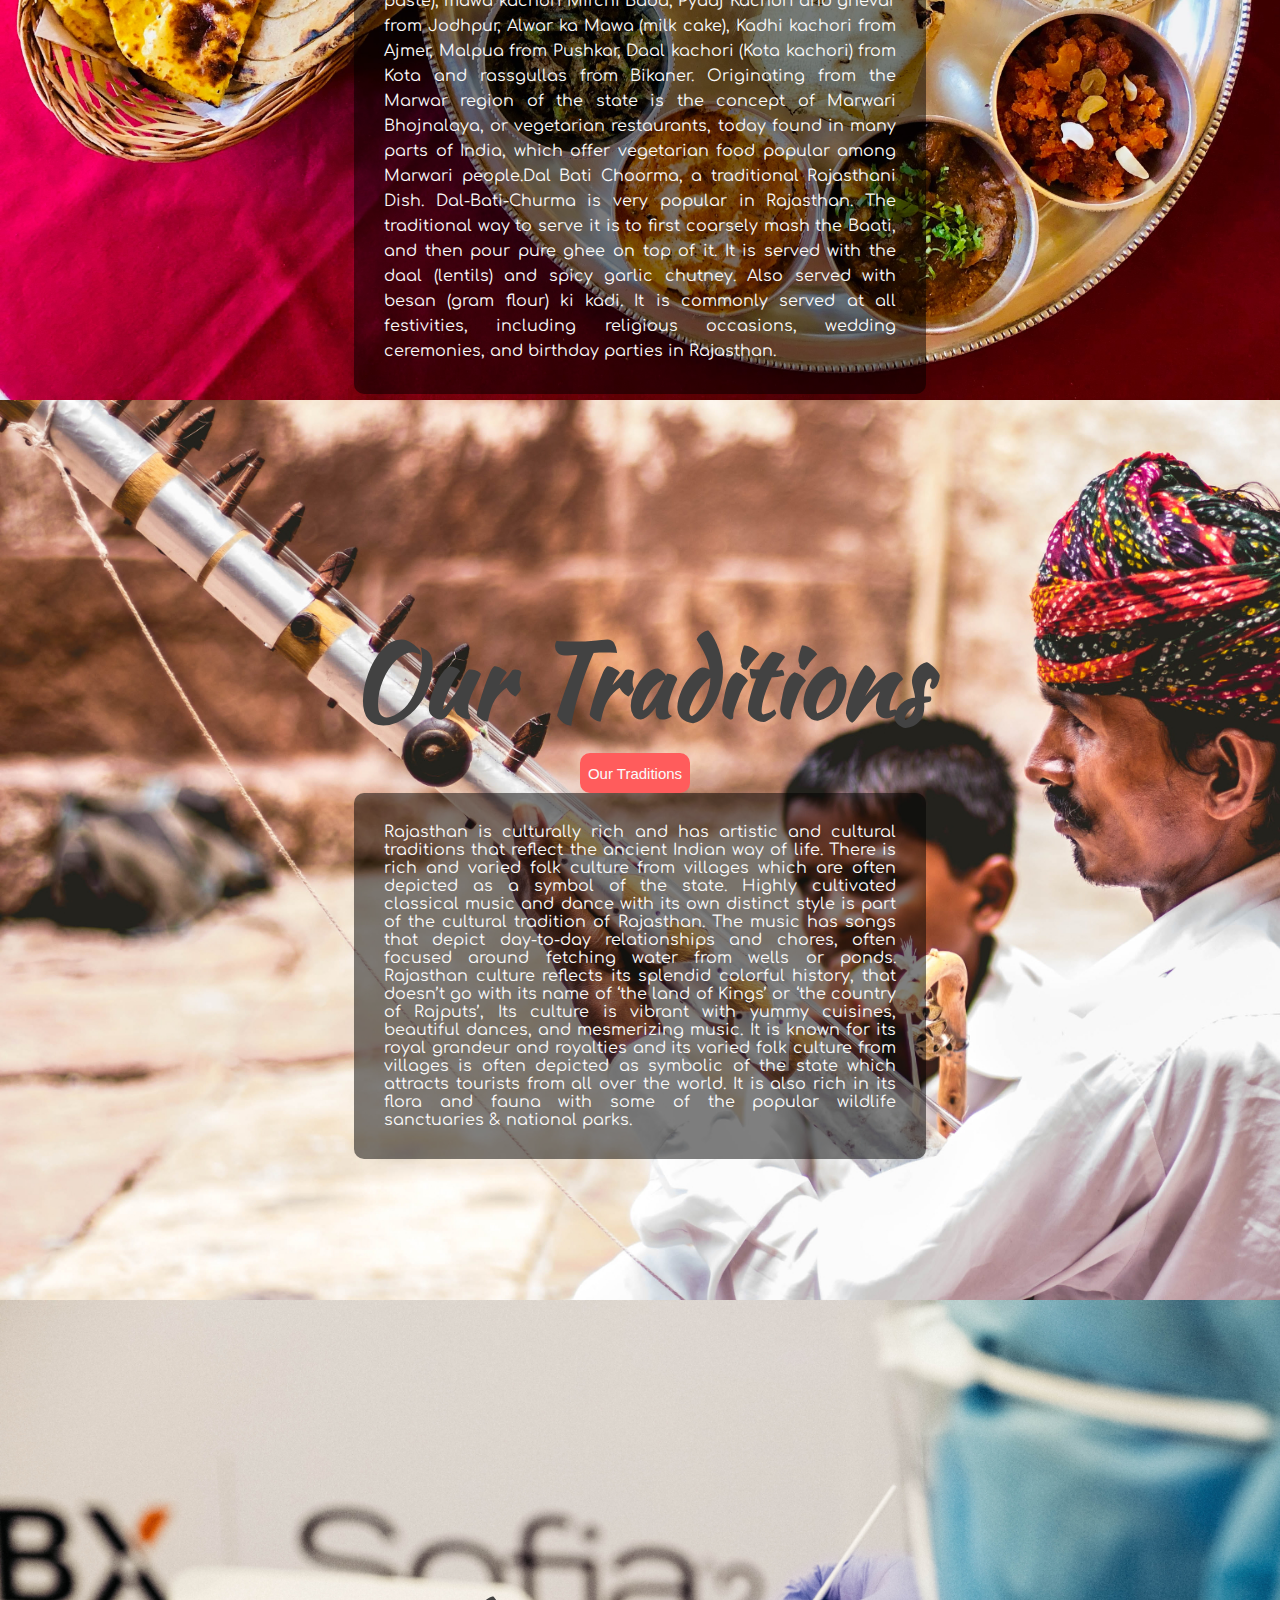
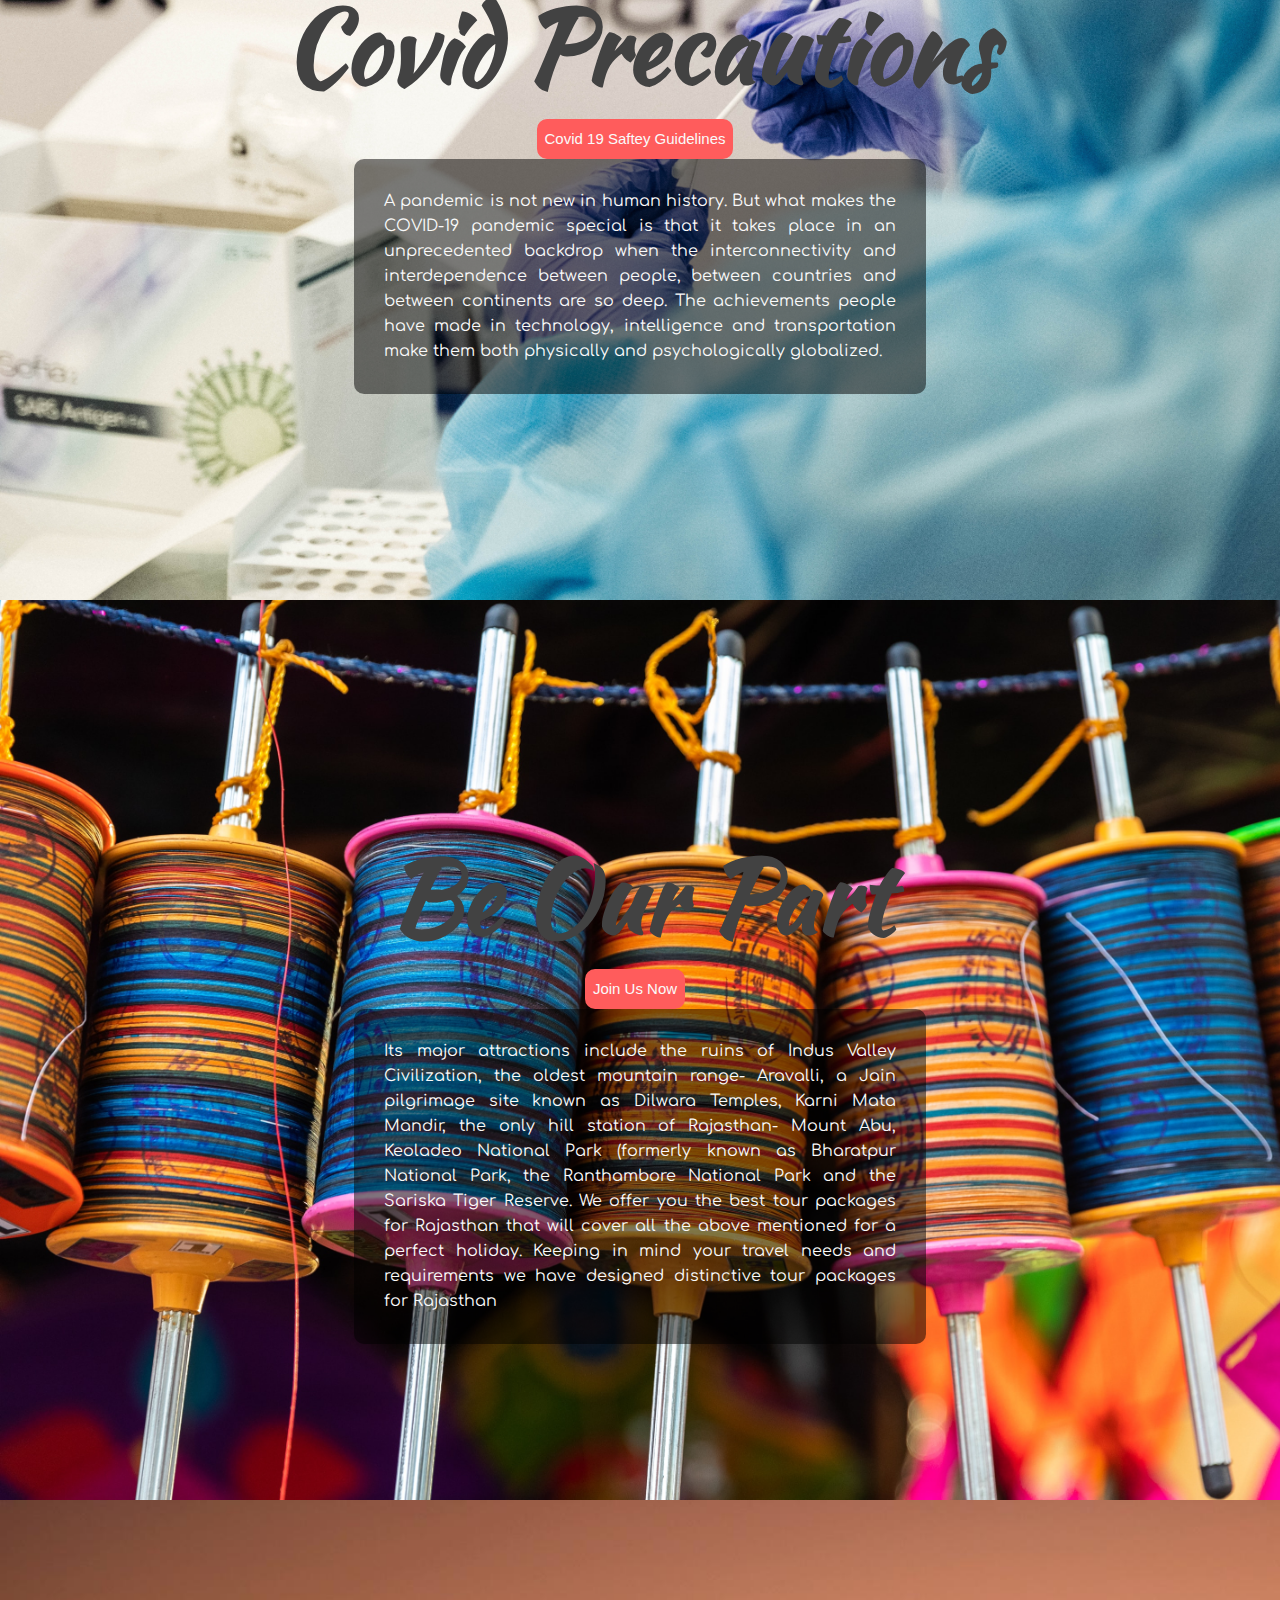
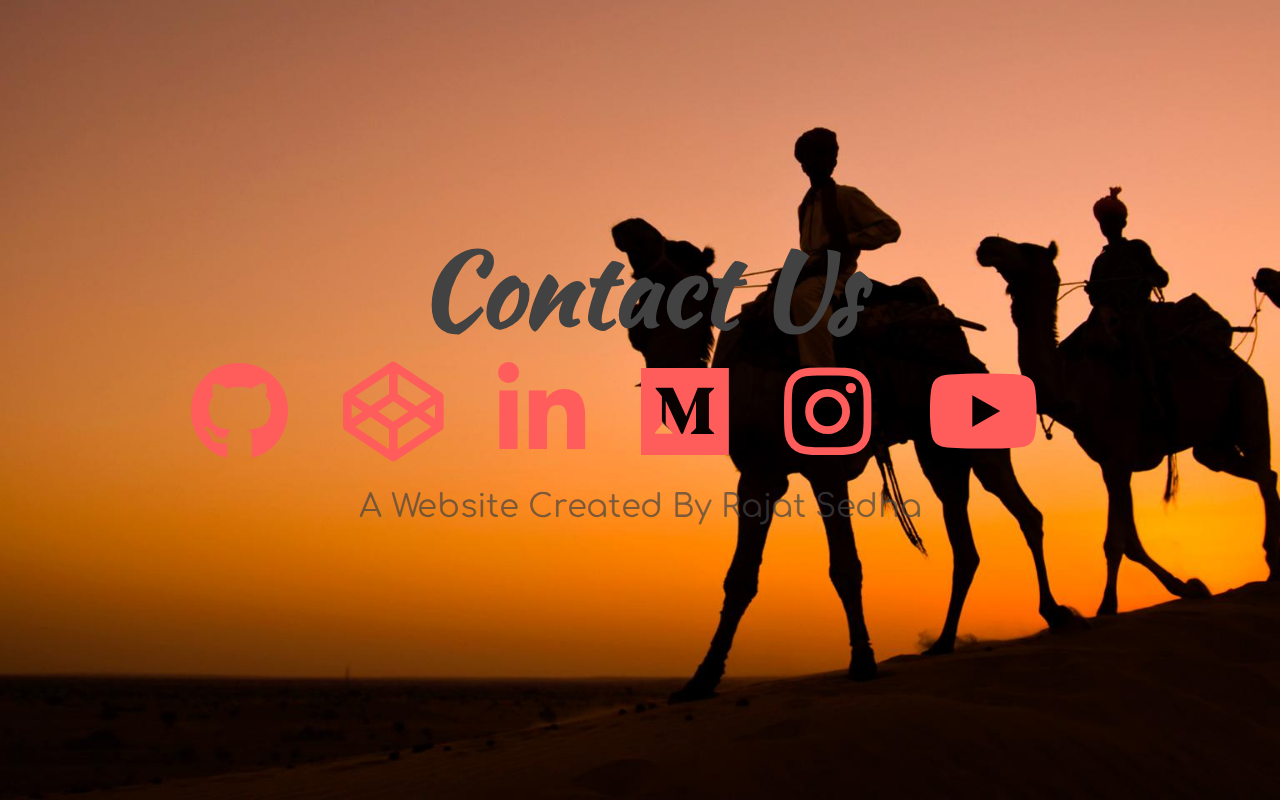
==== commit cfea4fc8: "Update Home.html" ====
--- a/Home.html
+++ b/Home.html
@@ -1,6 +1,9 @@
----
-layout: default
----
+<!DOCTYPE html>
+<html>
+<head>
+	<title></title>
+
+</head>
 <body>
 	<link rel="stylesheet" href="https://cdnjs.cloudflare.com/ajax/libs/font-awesome/5.10.2/css/all.min.css"/>
 	<link rel="stylesheet" type="text/css" href="css/home.css">
@@ -100,3 +103,4 @@
 </section>
 
 </body>
+</html>
